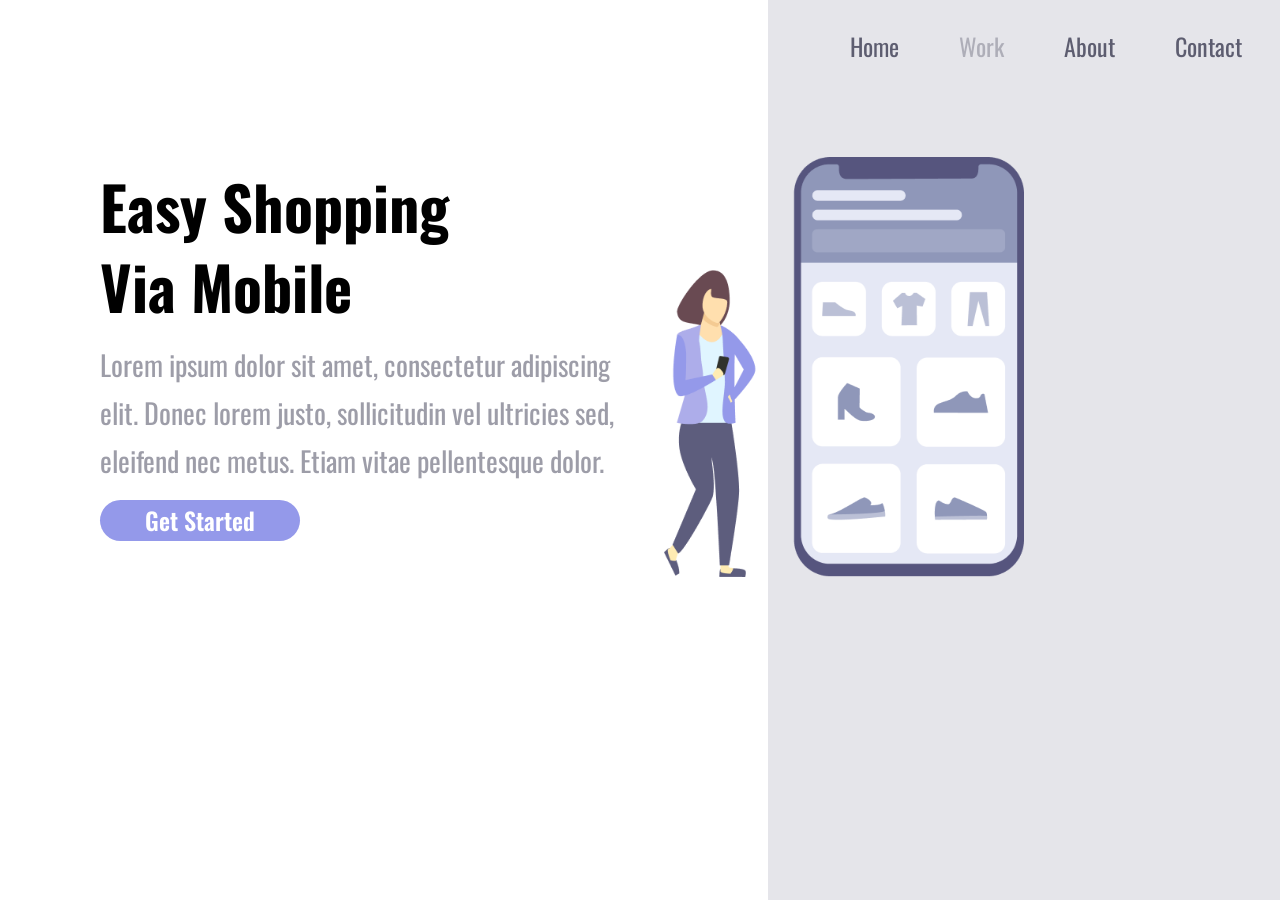
==== index.html @ cd5a69fe "ProjetoDevClub" ====
<!DOCTYPE html>
<html lang="pt">
<head>
    <meta charset="UTF-8">
    <meta name="viewport" content="width=device-width, initial-scale=1.0">
    <title>Document</title> 
     <link rel="Stylesheet" href="./css/style.css">
   <link rel="preconnect" href="https://fonts.googleapis.com">
   <link rel="preconnect" href="https://fonts.gstatic.com" crossorigin>
   <link href="https://fonts.googleapis.com/css2?family=Anton&family=Oswald:wght@200..700&display=swap" rel="stylesheet">
</head>
<body>

    <div class="wrapper">

<section class="container-left">
<h1>Easy Shopping
Via Mobile</h1>
<p>Lorem ipsum dolor sit amet, consectetur  adipiscing 
elit. Donec lorem justo, sollicitudin vel ultricies sed, 
eleifend nec metus. Etiam vitae pellentesque dolor. </p>
<button class="botton">Get Started</button>
</section>   


<section class="container-right"> 

<header>
<a>Home</a>
<a>Work</a>
<a>About</a>
<a>Contact</a>
</header>

    <img src="./img/imagem-responsiva.png" alt="imagem-responsiva" class="imagem-responsiva"> 

</section>

    </div>

</body>
</html>
---- css/style.css ----
* {
margin: 0;
padding: 0;
font-family: 'Oswald', sans-serif;
box-sizing: border-box;

 }

  wropper {
width: 100vh;
height: 100vw;

  }


.container-left {
display: inline-block;
width: 60%;
padding-left: 100px;
 
margin-top: 13%;
}

.container-right {
display: inline-block;
background-color: rgba(93, 93, 125, 0.16);
height: 100vh;
width: 40%;
position: absolute;
padding: 2%;
 
}
img {
position: relative; margin-top: 90px;
right: 130px;
width:360px;
height: 420px;
 


 


}
h1 {
  top: 60%;
    font-size: 60px;
    line-height: 80px;
    width: 368px;
     
}

p {
     
    font-size: 28px;
    line-height: 48px;
    color: #5d5d70;
    opacity: 0.6;
    margin: 15px 0;
    width: 540px;
    
}
 .botton {

background-color: #9499EA;
border-radius: 20.5px;
width: 200px;
height: 41px;
border: none;
font-weight: 600;
font-size: 24px;
line-height: 29px;
color:#ffffff;
text-align: center;
cursor: pointer;
width: 269;
height: 62;
 }

 botton:hover {
   opacity: .8;
 }

  botton:active {
   opacity: 0.5;
 }

 a {
   
   font-size: 24px;
   line-height: 41px;
   margin-left: 36px;
   color: #5d5d70;
   cursor: pointer;
   padding-left: 20px;

    
 }



a:hover {
  opacity: 0.4;
}


a:active {
opacity: 0.8;
}

a:nth-child(2) {

   opacity: 0.4;
}


  


 @media screen and (max-width:905px){ 
.container-left {
 
width: 100%;
height:50vh;
padding: 0;
margin: 0;
}

 .container-right {
display:  block;
  height: auto;
  width:100%;
  position: static;
  padding: 40px;

}


img {
position: static;
 max-width: 90%;
}

   header {
   display: none;
  }

  
h1 {
  
  font-size: 36px;
  line-height: 52px;
  width: auto;
  margin: 58px 50px 0 50px;
  text-align: center;


}

p {

  margin: 25px 40px;
  width: auto;
  text-align: center;
  font-size: 14px;
  line-height: 24px;
}

.botton {
margin: 0 auto;
display: block;
margin:auto;   
 
 } 

}

@media screen and (max-width:330){ 
.container-left {
 
  
height:70%;
 
}

}
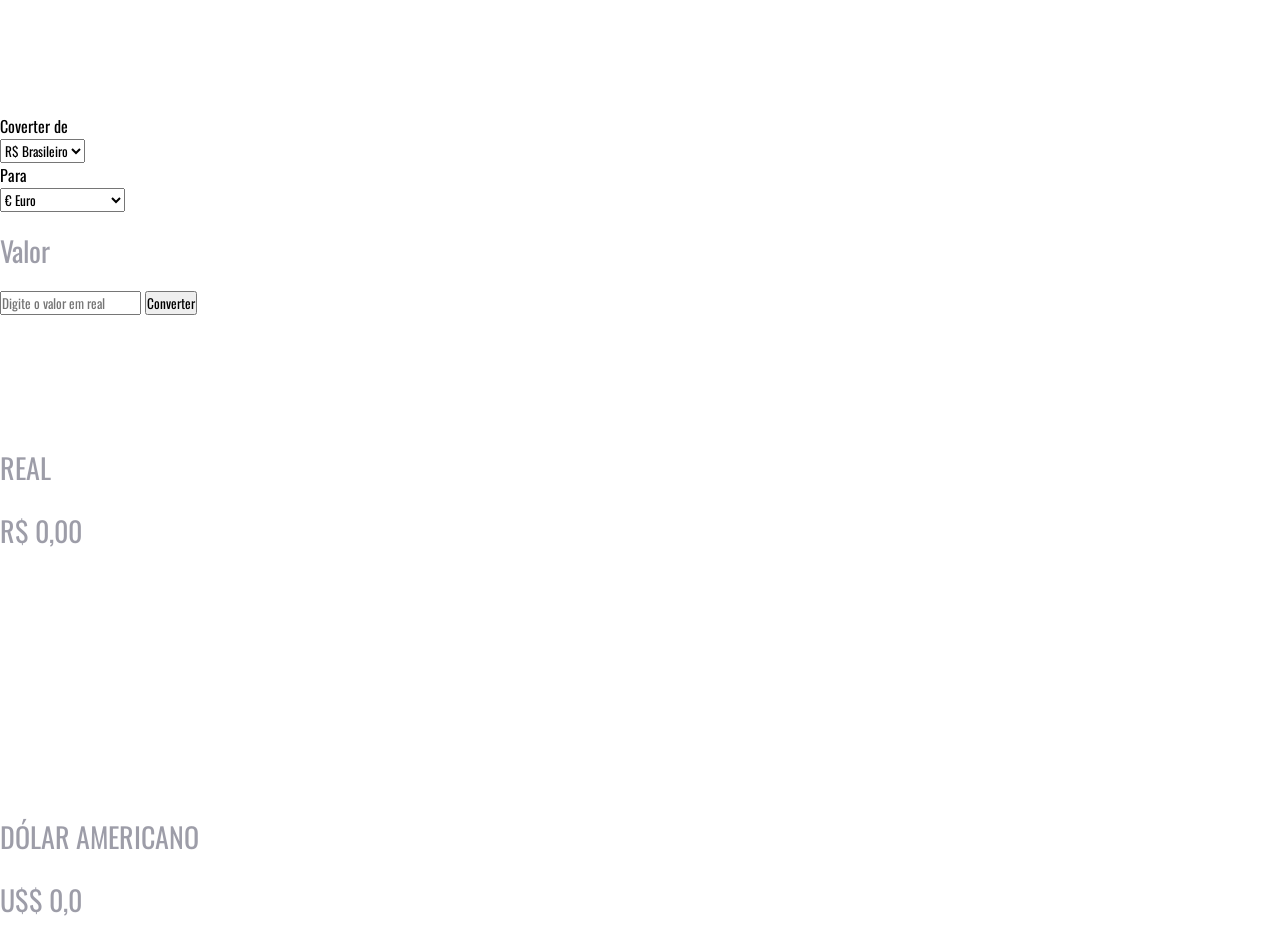
==== commit ed33a83c: "Add files via upload" ====
--- a/index.html
+++ b/index.html
@@ -1,42 +1,95 @@
-<!DOCTYPE html>
-<html lang="pt">
-<head>
-    <meta charset="UTF-8">
-    <meta name="viewport" content="width=device-width, initial-scale=1.0">
-    <title>Document</title> 
-     <link rel="Stylesheet" href="./css/style.css">
-   <link rel="preconnect" href="https://fonts.googleapis.com">
-   <link rel="preconnect" href="https://fonts.gstatic.com" crossorigin>
-   <link href="https://fonts.googleapis.com/css2?family=Anton&family=Oswald:wght@200..700&display=swap" rel="stylesheet">
-</head>
-<body>
-
-    <div class="wrapper">
-
-<section class="container-left">
-<h1>Easy Shopping
-Via Mobile</h1>
-<p>Lorem ipsum dolor sit amet, consectetur  adipiscing 
-elit. Donec lorem justo, sollicitudin vel ultricies sed, 
-eleifend nec metus. Etiam vitae pellentesque dolor. </p>
-<button class="botton">Get Started</button>
-</section>   
-
-
-<section class="container-right"> 
-
-<header>
-<a>Home</a>
-<a>Work</a>
-<a>About</a>
-<a>Contact</a>
-</header>
-
-    <img src="./img/imagem-responsiva.png" alt="imagem-responsiva" class="imagem-responsiva"> 
-
-</section>
-
-    </div>
-
-</body>
-</html>+<!DOCTYPE html>
+<html lang="pt-br">
+<head>
+    <meta charset="UTF-8">
+    <meta name="viewport" content="width=device-width, initial-scale=1.0">
+    <link rel="Stylesheet" href="./css/style.css">
+       <link rel="preconnect" href="https://fonts.googleapis.com">
+    <link rel="preconnect" href="https://fonts.gstatic.com" crossorigin>
+    <link href="https://fonts.googleapis.com/css2?family=Anton&family=Google+Sans:ital,opsz,wght@0,17..18,400..700;1,17..18,400..700&family=Oswald:wght@200..700&family=Roboto:ital,wght@0,100..900;1,100..900&display=swap" rel="stylesheet">
+   
+    <title>Document-convert demony</title>
+</head>
+<body>
+    
+ <main>
+   
+    <img class="logo" src="./assets/logo.gif" alt="Convert money">
+    
+   
+     <label class="label">
+ <option class="titulo-label">Coverter <b>de</b></option>
+<select>
+
+    <Option class="titulo-label" > R$ Brasileiro</Option>
+      
+
+</select>
+
+</label>
+
+<label  >
+<option class="titulo-label">Para</option> 
+<select class="currency-select">
+ 
+    <Option class="titulo-label"   value="euro"> € Euro</Option>
+    <Option class="titulo-label"  value="dolar">U$$ Dólar Americano</Option>
+      
+      <Option class="titulo-label"  value="libra">€ Libra</Option>
+
+</select>
+
+</label>
+ 
+
+
+
+<Label>
+  <p class="titulo-label">Valor</p> 
+   
+<input class="input-currency" placeholder="Digite o valor em real">
+ 
+</Label>
+
+<button class="convert-button">Converter</bUtton>
+
+<section>
+
+<div class="currency-box">
+
+<img   class="currency-box-img" src="assets/real.png" alt="ico-real">
+ <p class="currency" class="titulo-label" >REAL</p>
+ <p class="currency-value-to-convert" class="titulo-label" >R$ 0,00</p>
+
+    <div class="currency-box">
+
+<img   class="currency-box-img" src="./assets/seta.png" alt="ico-seta">
+
+   <div class="currency-box">
+
+<img class="currency-img" class="currency-box-img" src="assets/usa.png" alt="ico-dolar">
+ <p  class="currency" class="converted-usa" id="currency-name">DÓLAR AMERICANO </p>
+ <p class="currency-value" class="converted-usa" class="currency-box-img">U$$ 0,0</p>
+
+  
+     
+
+
+</section>
+    </main>
+
+ 
+    
+</body>
+<script src="./scripts.js"></script>
+ 
+</html>
+
+
+
+
+
+
+
+
+ 
